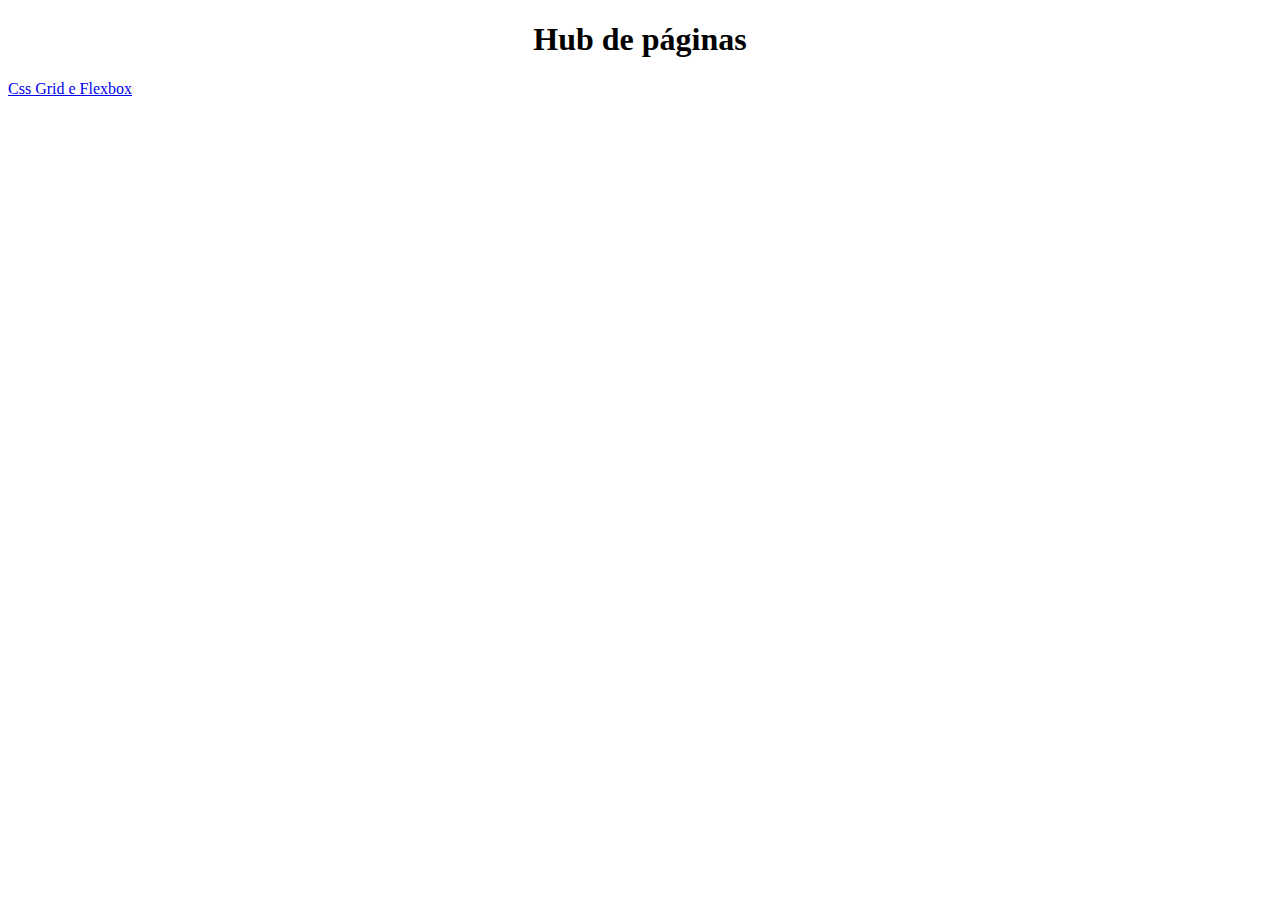
==== index.html @ 7b297cae "Apredendendo Flexbox e Grid layout" ====
<!DOCTYPE html>
<html lang="en">
<head>
    <meta charset="UTF-8">
    <meta http-equiv="X-UA-Compatible" content="IE=edge">
    <meta name="viewport" content="width=device-width, initial-scale=1.0">
    <title>Tela Inicial</title>
</head>
<body>
    <h1 style="text-align: center;">Hub de páginas</h1>
    <a href="gridFlexbox.html">Css Grid e Flexbox</a>
</body>
</html>
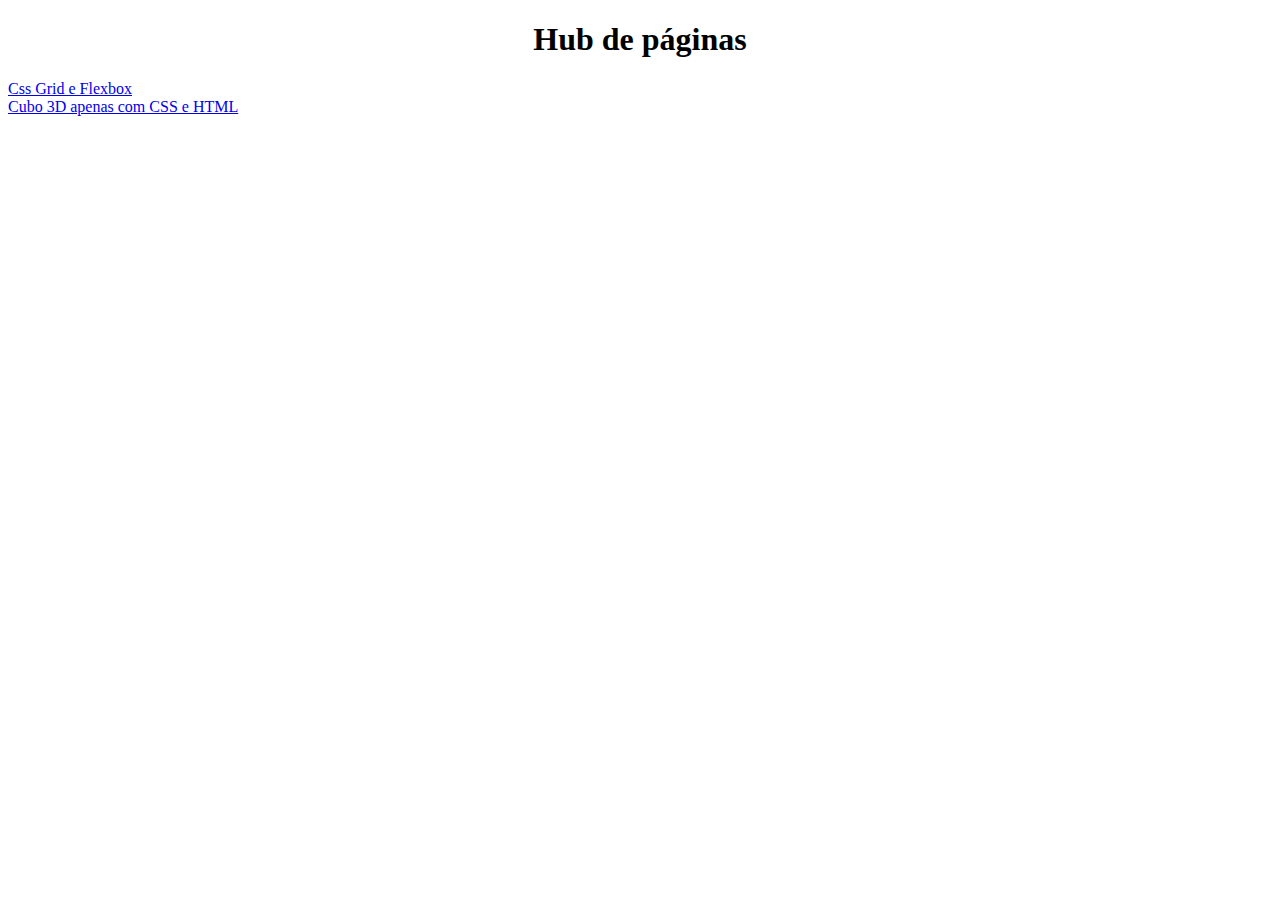
==== commit 7ac5b7be: "Fazendo o cubo 3D animado apenas com htl e css" ====
--- a/index.html
+++ b/index.html
@@ -8,6 +8,7 @@
 </head>
 <body>
     <h1 style="text-align: center;">Hub de páginas</h1>
-    <a href="gridFlexbox.html">Css Grid e Flexbox</a>
+    <a href="gridFlexbox.html">Css Grid e Flexbox</a><br>
+    <a href="cubo3D.html">Cubo 3D apenas com CSS e HTML</a>
 </body>
 </html>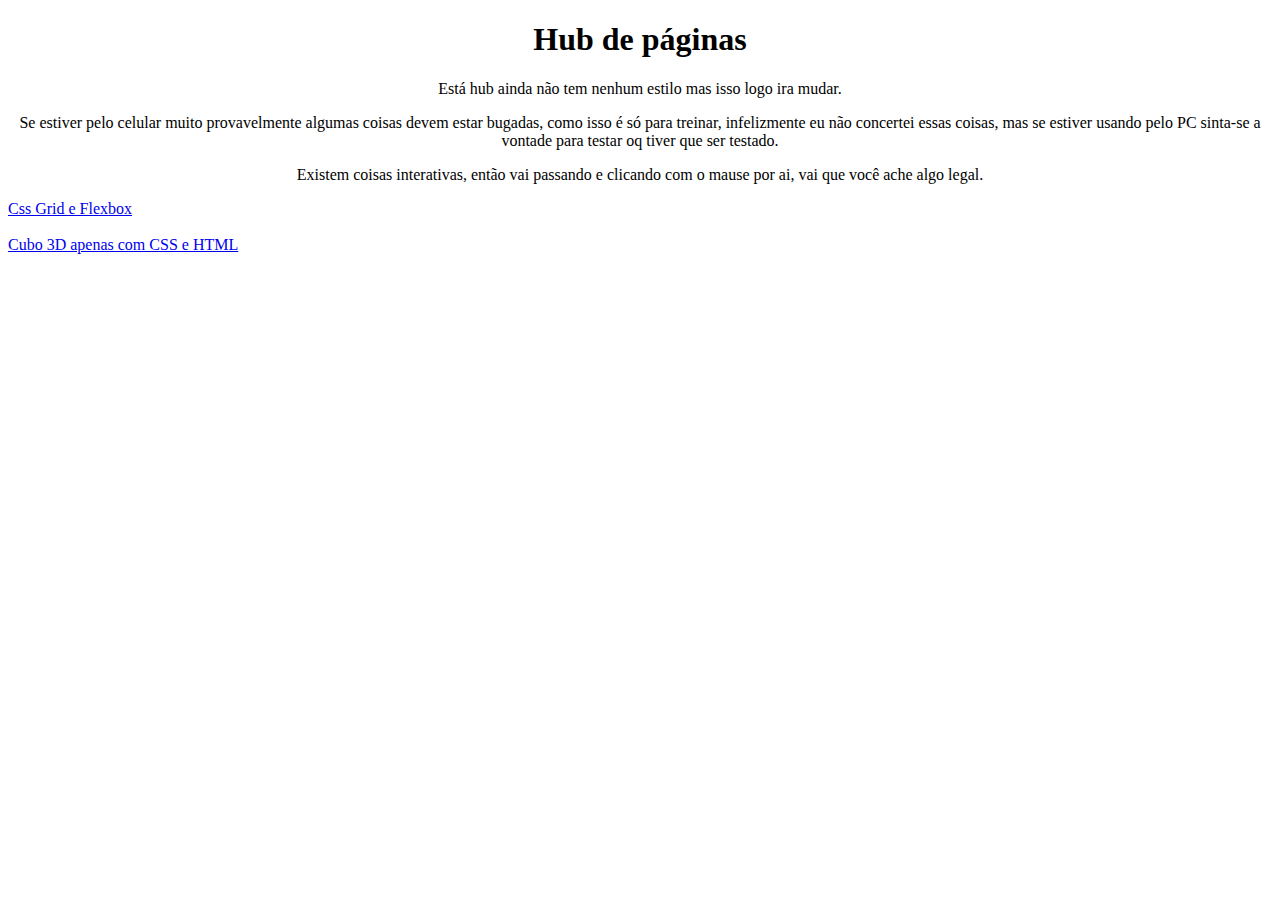
==== commit 8645b09f: "Atualizando o index.html" ====
--- a/index.html
+++ b/index.html
@@ -8,7 +8,10 @@
 </head>
 <body>
     <h1 style="text-align: center;">Hub de páginas</h1>
-    <a href="gridFlexbox.html">Css Grid e Flexbox</a><br>
+    <p style="text-align: center;">Está hub ainda não tem nenhum estilo mas isso logo ira mudar. </p>
+    <p style="text-align: center;">Se estiver pelo celular muito provavelmente algumas coisas devem estar bugadas, como isso é só para treinar, infelizmente eu não concertei essas coisas, mas se estiver usando pelo PC sinta-se a vontade para testar oq tiver que ser testado. </p>
+    <p style="text-align: center;">Existem coisas interativas, então vai passando e clicando com o mause por ai, vai que você ache algo legal.</p>
+    <a href="gridFlexbox.html">Css Grid e Flexbox</a><br><br>
     <a href="cubo3D.html">Cubo 3D apenas com CSS e HTML</a>
 </body>
 </html>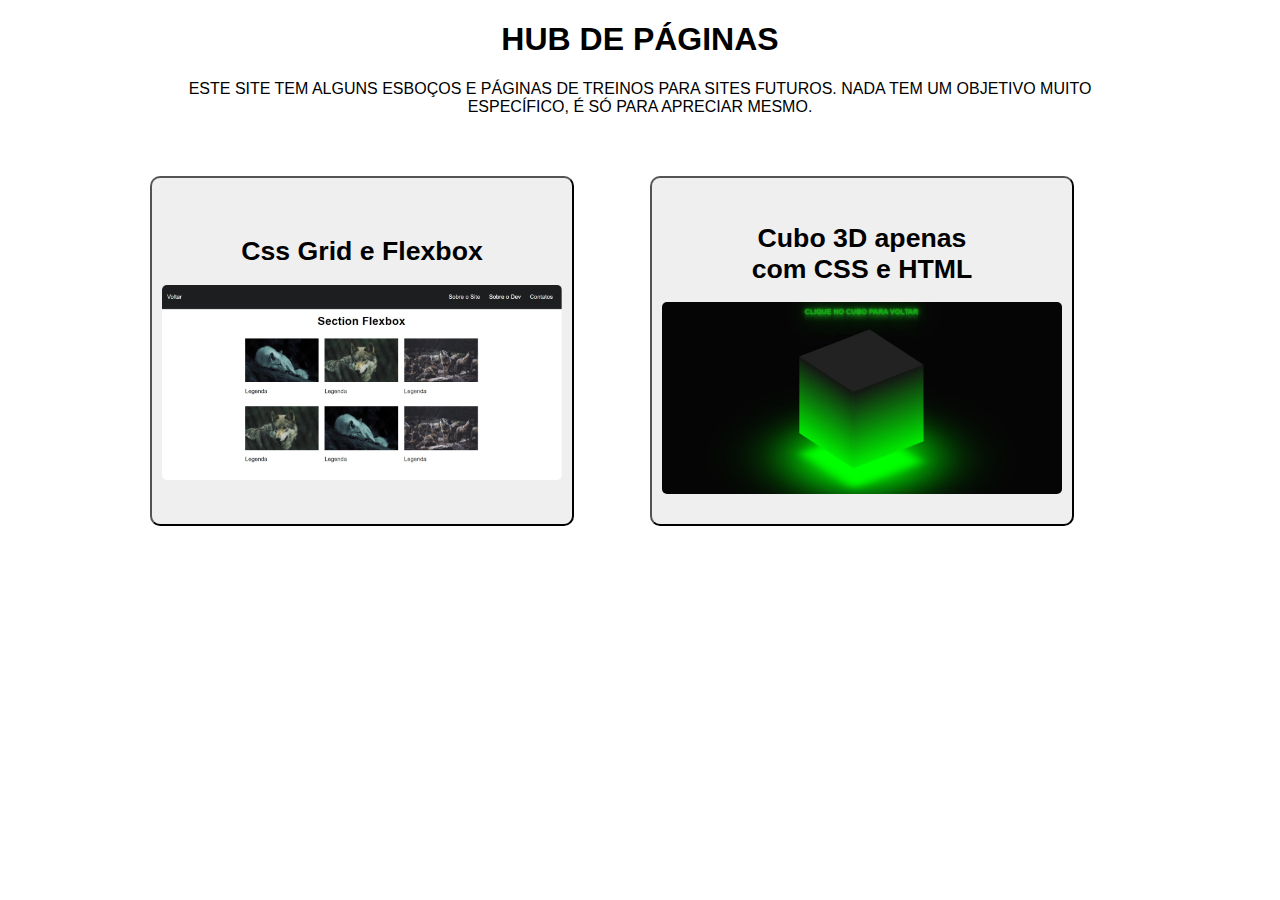
==== commit 6e42d8c6: "add um estilo ao index, e mudando a organização das pastas de imagens" ====
--- a/index.html
+++ b/index.html
@@ -5,13 +5,26 @@
     <meta http-equiv="X-UA-Compatible" content="IE=edge">
     <meta name="viewport" content="width=device-width, initial-scale=1.0">
     <title>Tela Inicial</title>
+    <link rel="stylesheet" href="index.css">
 </head>
 <body>
-    <h1 style="text-align: center;">Hub de páginas</h1>
-    <p style="text-align: center;">Está hub ainda não tem nenhum estilo mas isso logo ira mudar. </p>
-    <p style="text-align: center;">Se estiver pelo celular muito provavelmente algumas coisas devem estar bugadas, como isso é só para treinar, infelizmente eu não concertei essas coisas, mas se estiver usando pelo PC sinta-se a vontade para testar oq tiver que ser testado. </p>
-    <p style="text-align: center;">Existem coisas interativas, então vai passando e clicando com o mause por ai, vai que você ache algo legal.</p>
-    <a href="gridFlexbox.html">Css Grid e Flexbox</a><br><br>
-    <a href="cubo3D.html">Cubo 3D apenas com CSS e HTML</a>
+    <div class="header">
+        <h1>Hub de páginas</h1>
+        <p>Este site tem alguns esboços e páginas de treinos para sites futuros. Nada tem um objetivo muito específico, é só para apreciar mesmo.</p>
+    </div>
+    <div class="links">
+        <form action="gridFlexbox.html">
+            <button>
+                <h1>Css Grid e Flexbox</h1>
+                <img src="img/index/gridFlexbox.jpg" alt="Css Grid e Flexbox">
+            </button>
+        </form>
+        <form action="cubo3D.html">
+            <button>
+                <h1>Cubo 3D apenas <br> com CSS e HTML</h1>
+                <img src="img/index/cubo3D.jpg" alt="Cubo 3D apenas com CSS e HTML">
+            </button>
+        </form>
+    </div>
 </body>
 </html>--- a/index.css
+++ b/index.css
@@ -0,0 +1,38 @@
+
+
+body{
+    font-size: 1.2rem;
+    font-family: arial;
+}
+
+.header{
+    max-width: 1000px;
+    text-align: center;
+    margin: 0 auto;
+    margin-bottom: 50px;
+    text-transform: uppercase;
+    font-size: 1rem;
+}
+
+.links{
+    display: flex;
+    max-width: 1000px;
+    flex-wrap: wrap;
+    margin: 0 auto;
+}
+
+.links > form{
+    flex: 1 1 200px;
+    margin: 10px;
+}
+
+.links form button{
+    min-height: 350px;
+    padding: 10px;
+    border-radius: 10px;
+}
+
+.links form img{
+    max-width: 400px;
+    border-radius: 5px;
+}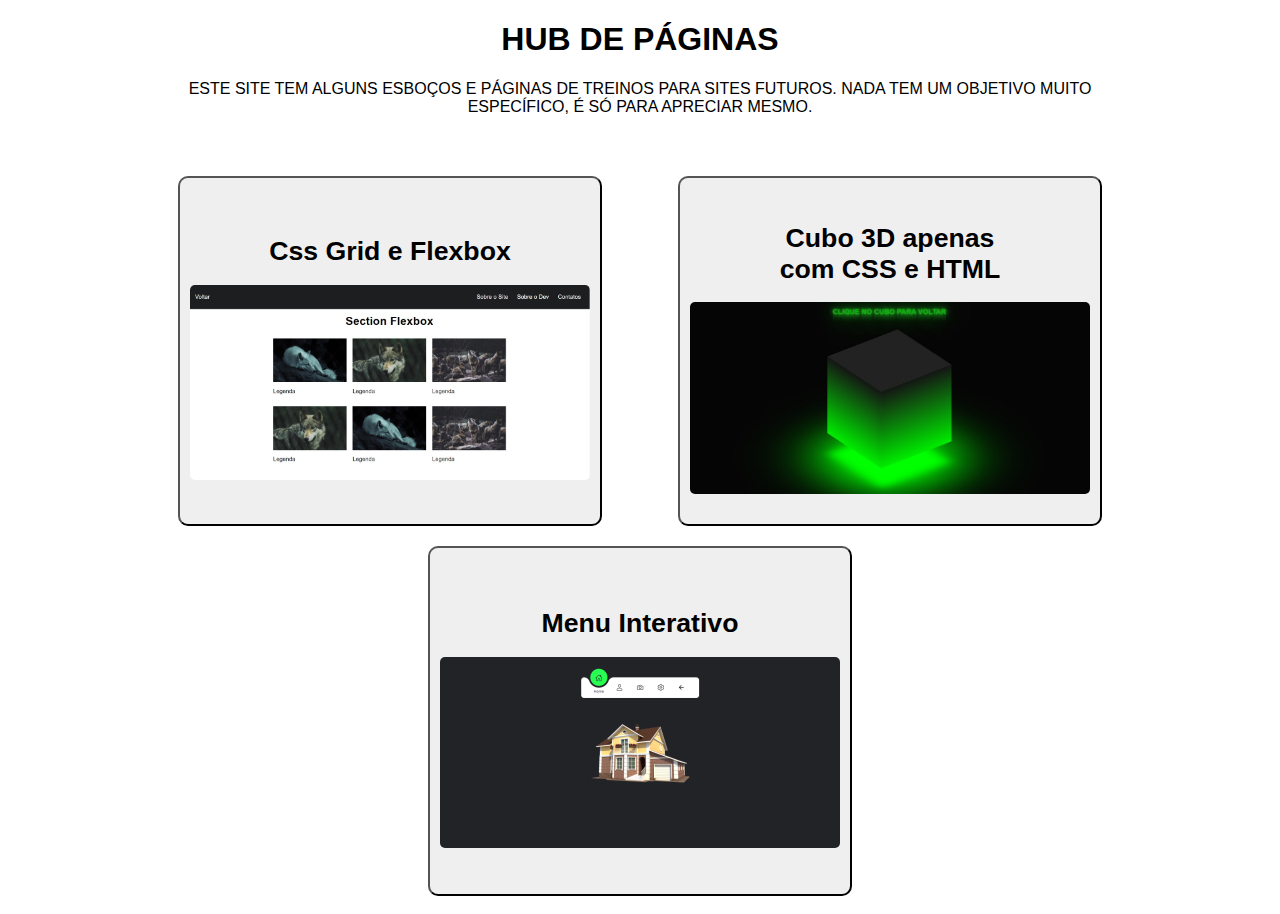
==== commit f34dd06b: "Criação do menu interativo" ====
--- a/index.html
+++ b/index.html
@@ -25,6 +25,12 @@
                 <img src="img/index/cubo3D.jpg" alt="Cubo 3D apenas com CSS e HTML">
             </button>
         </form>
+        <form action="menuInterativo/menuInterativo.html">
+            <button>
+                <h1>Menu Interativo</h1>
+                <img src="img/index/menuInterativo.png" alt="Menu Interativo">
+            </button>
+        </form>
     </div>
 </body>
 </html>--- a/index.css
+++ b/index.css
@@ -22,7 +22,8 @@
 }
 
 .links > form{
-    flex: 1 1 200px;
+    display: flex;
+    flex: 1 1 auto;
     margin: 10px;
 }
 
@@ -30,6 +31,7 @@
     min-height: 350px;
     padding: 10px;
     border-radius: 10px;
+    margin: 0 auto;
 }
 
 .links form img{
